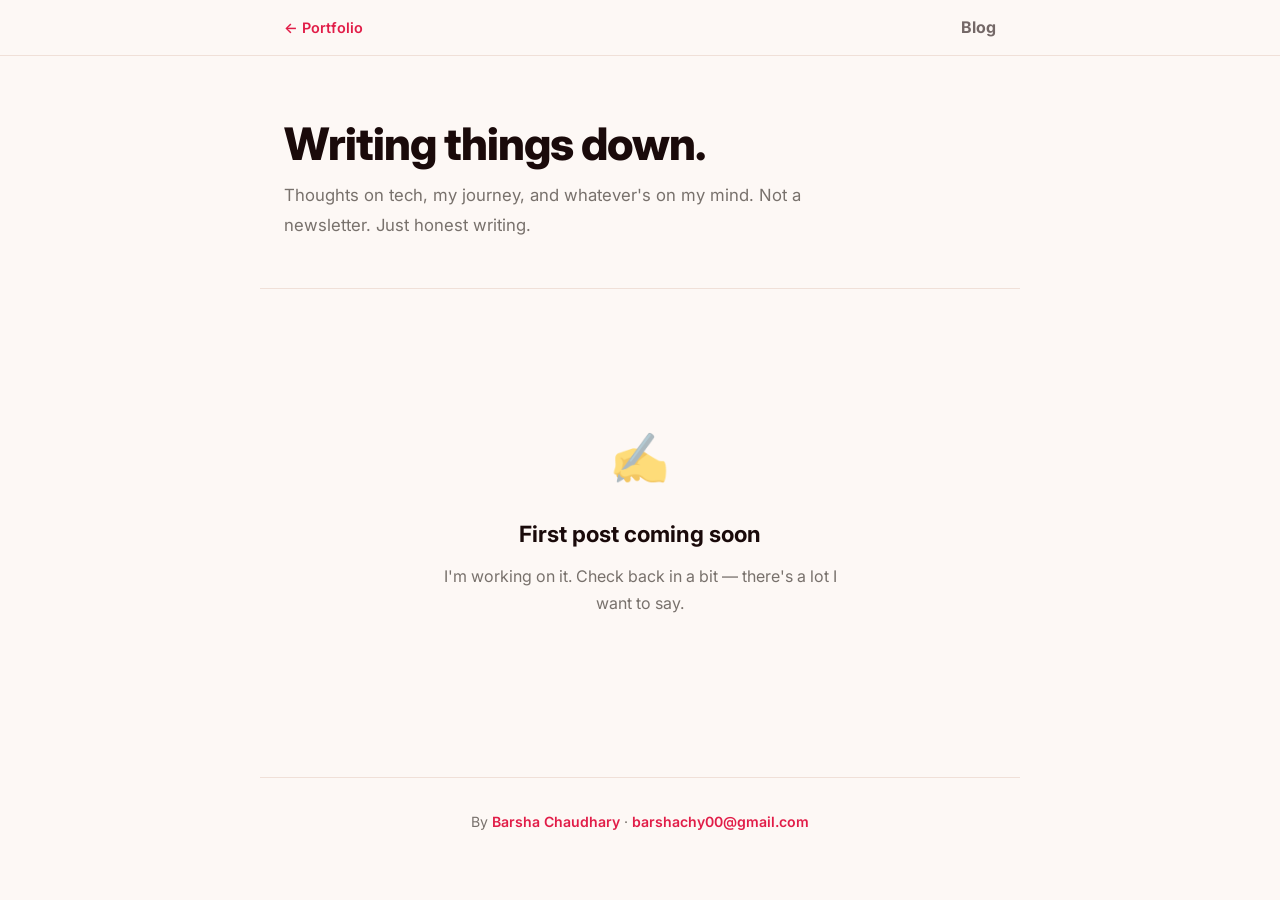
==== blog.html @ b41aed7a "portfolio ready for deploy" ====
<!DOCTYPE html>
<html lang="en">
<head>
    <meta charset="UTF-8">
    <meta name="viewport" content="width=device-width, initial-scale=1.0">
    <title>Barsha's Blog</title>
    <link rel="preconnect" href="https://fonts.googleapis.com">
    <link rel="preconnect" href="https://fonts.gstatic.com" crossorigin>
    <link href="https://fonts.googleapis.com/css2?family=Inter:wght@400;500;600;700;800&display=swap" rel="stylesheet">
    <style>
        *, *::before, *::after { box-sizing: border-box; margin: 0; padding: 0; }

        :root {
            --rose:    #e11d48;
            --rose-dark: #9f1239;
            --amber:   #f59e0b;
            --text:    #1a0a0a;
            --muted:   #78716c;
            --border:  #f0e0d8;
            --bg:      #fdf8f5;
            --white:   #ffffff;
        }

        html { scroll-behavior: smooth; }

        body {
            font-family: 'Inter', -apple-system, BlinkMacSystemFont, sans-serif;
            background: var(--bg);
            color: var(--text);
            line-height: 1.65;
        }

        a { color: inherit; text-decoration: none; }

        /* ── Nav ── */
        .nav {
            background: rgba(253,248,245,0.94);
            backdrop-filter: blur(12px);
            border-bottom: 1px solid var(--border);
            position: sticky;
            top: 0;
            z-index: 100;
            padding: 0.9rem 0;
        }

        .nav-inner {
            max-width: 760px;
            margin: 0 auto;
            padding: 0 24px;
            display: flex;
            align-items: center;
            justify-content: space-between;
        }

        .nav-back {
            font-size: 0.9rem;
            font-weight: 600;
            color: var(--rose);
            display: flex;
            align-items: center;
            gap: 0.4rem;
            transition: gap 0.2s ease;
        }

        .nav-back:hover { gap: 0.6rem; }

        .nav-title {
            font-size: 1rem;
            font-weight: 700;
            color: var(--text);
            opacity: 0.6;
        }

        /* ── Header ── */
        .blog-header {
            max-width: 760px;
            margin: 0 auto;
            padding: 64px 24px 48px;
            border-bottom: 1px solid var(--border);
        }

        .blog-header h1 {
            font-size: 2.8rem;
            font-weight: 800;
            letter-spacing: -1px;
            line-height: 1.1;
            margin-bottom: 0.75rem;
        }

        .blog-header p {
            font-size: 1.05rem;
            color: var(--muted);
            max-width: 520px;
            line-height: 1.75;
        }

        /* ── Posts ── */
        .posts {
            max-width: 760px;
            margin: 0 auto;
            padding: 48px 24px 80px;
        }

        /* Empty state */
        .empty-state {
            text-align: center;
            padding: 80px 0;
            color: var(--muted);
        }

        .empty-icon {
            font-size: 3rem;
            margin-bottom: 1.25rem;
            display: block;
            opacity: 0.6;
        }

        .empty-state h2 {
            font-size: 1.4rem;
            font-weight: 700;
            color: var(--text);
            margin-bottom: 0.6rem;
        }

        .empty-state p {
            font-size: 1rem;
            line-height: 1.7;
            max-width: 400px;
            margin: 0 auto;
        }

        /* Post card (for when posts are added) */
        .post-card {
            display: block;
            padding: 2rem 0;
            border-bottom: 1px solid var(--border);
            transition: opacity 0.2s ease;
        }

        .post-card:first-child { padding-top: 0; }

        .post-card:hover { opacity: 0.75; }

        .post-tag {
            font-size: 0.78rem;
            font-weight: 700;
            text-transform: uppercase;
            letter-spacing: 1px;
            color: var(--rose);
            margin-bottom: 0.6rem;
        }

        .post-card h2 {
            font-size: 1.5rem;
            font-weight: 800;
            letter-spacing: -0.3px;
            line-height: 1.25;
            margin-bottom: 0.5rem;
        }

        .post-card p {
            font-size: 0.97rem;
            color: var(--muted);
            line-height: 1.7;
            margin-bottom: 0.75rem;
            max-width: 600px;
        }

        .post-meta {
            font-size: 0.82rem;
            color: var(--muted);
            font-weight: 500;
        }

        /* ── Footer ── */
        footer {
            border-top: 1px solid var(--border);
            padding: 2rem 24px;
            text-align: center;
            font-size: 0.88rem;
            color: var(--muted);
            max-width: 760px;
            margin: 0 auto;
        }

        footer a {
            color: var(--rose);
            font-weight: 600;
        }

        footer a:hover { text-decoration: underline; }
    </style>
</head>
<body>

    <nav class="nav">
        <div class="nav-inner">
            <a href="index.html" class="nav-back">← Portfolio</a>
            <span class="nav-title">Blog</span>
        </div>
    </nav>

    <header class="blog-header">
        <h1>Writing things down.</h1>
        <p>Thoughts on tech, my journey, and whatever's on my mind. Not a newsletter. Just honest writing.</p>
    </header>

    <main class="posts">

        <!-- Empty state — remove this block once posts are added -->
        <div class="empty-state">
            <span class="empty-icon">✍️</span>
            <h2>First post coming soon</h2>
            <p>I'm working on it. Check back in a bit — there's a lot I want to say.</p>
        </div>

        <!-- Post template — copy and paste this block for each new post:

        <a href="#" class="post-card">
            <p class="post-tag">Journey</p>
            <h2>Post title goes here</h2>
            <p>A short description or excerpt from the post. Two or three sentences that make someone want to read more.</p>
            <span class="post-meta">Month DD, YYYY · X min read</span>
        </a>

        -->

    </main>

    <footer>
        <p>By <a href="index.html">Barsha Chaudhary</a> · <a href="mailto:barshachy00@gmail.com">barshachy00@gmail.com</a></p>
    </footer>

</body>
</html>
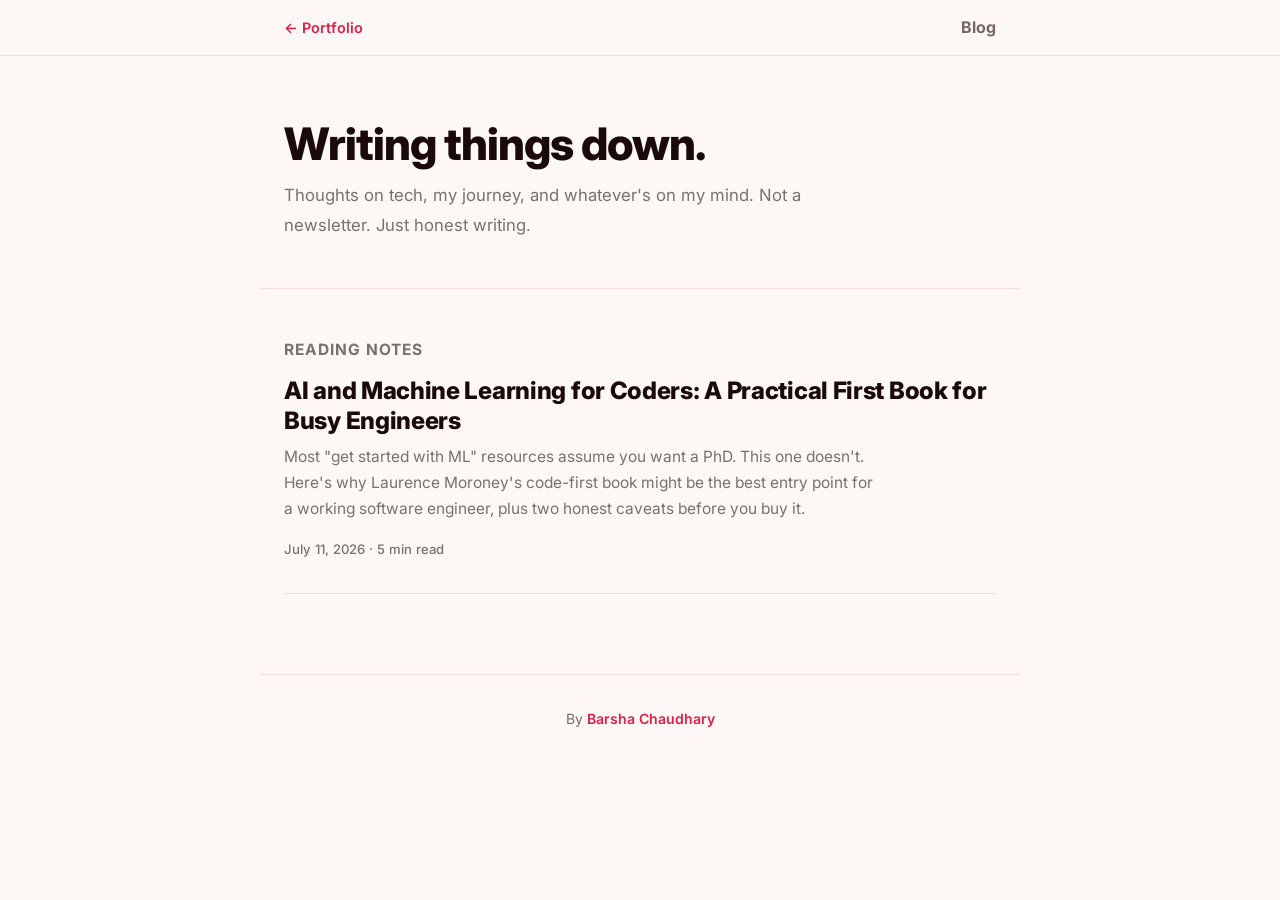
==== commit 4eda8827: "Add first blog post, blog nav link, and live tenure counter Adds the "AI and Machine Learning for Co" ====
--- a/blog.html
+++ b/blog.html
@@ -207,16 +207,16 @@
 
     <main class="posts">
 
-        <!-- Empty state — remove this block once posts are added -->
-        <div class="empty-state">
-            <span class="empty-icon">✍️</span>
-            <h2>First post coming soon</h2>
-            <p>I'm working on it. Check back in a bit — there's a lot I want to say.</p>
-        </div>
-
-        <!-- Post template — copy and paste this block for each new post:
-
-        <a href="#" class="post-card">
+        <a href="blog/ai-ml-for-coders.html" class="post-card">
+            <p class="post-tag">Reading Notes</p>
+            <h2>AI and Machine Learning for Coders: A Practical First Book for Busy Engineers</h2>
+            <p>Most "get started with ML" resources assume you want a PhD. This one doesn't. Here's why Laurence Moroney's code-first book might be the best entry point for a working software engineer, plus two honest caveats before you buy it.</p>
+            <span class="post-meta">July 11, 2026 · 5 min read</span>
+        </a>
+
+        <!-- Post template: copy and paste this block for each new post:
+
+        <a href="blog/post-slug.html" class="post-card">
             <p class="post-tag">Journey</p>
             <h2>Post title goes here</h2>
             <p>A short description or excerpt from the post. Two or three sentences that make someone want to read more.</p>
@@ -228,7 +228,7 @@
     </main>
 
     <footer>
-        <p>By <a href="index.html">Barsha Chaudhary</a> · <a href="mailto:barshachy00@gmail.com">barshachy00@gmail.com</a></p>
+        <p>By <a href="index.html">Barsha Chaudhary</a></p>
     </footer>
 
 </body>
